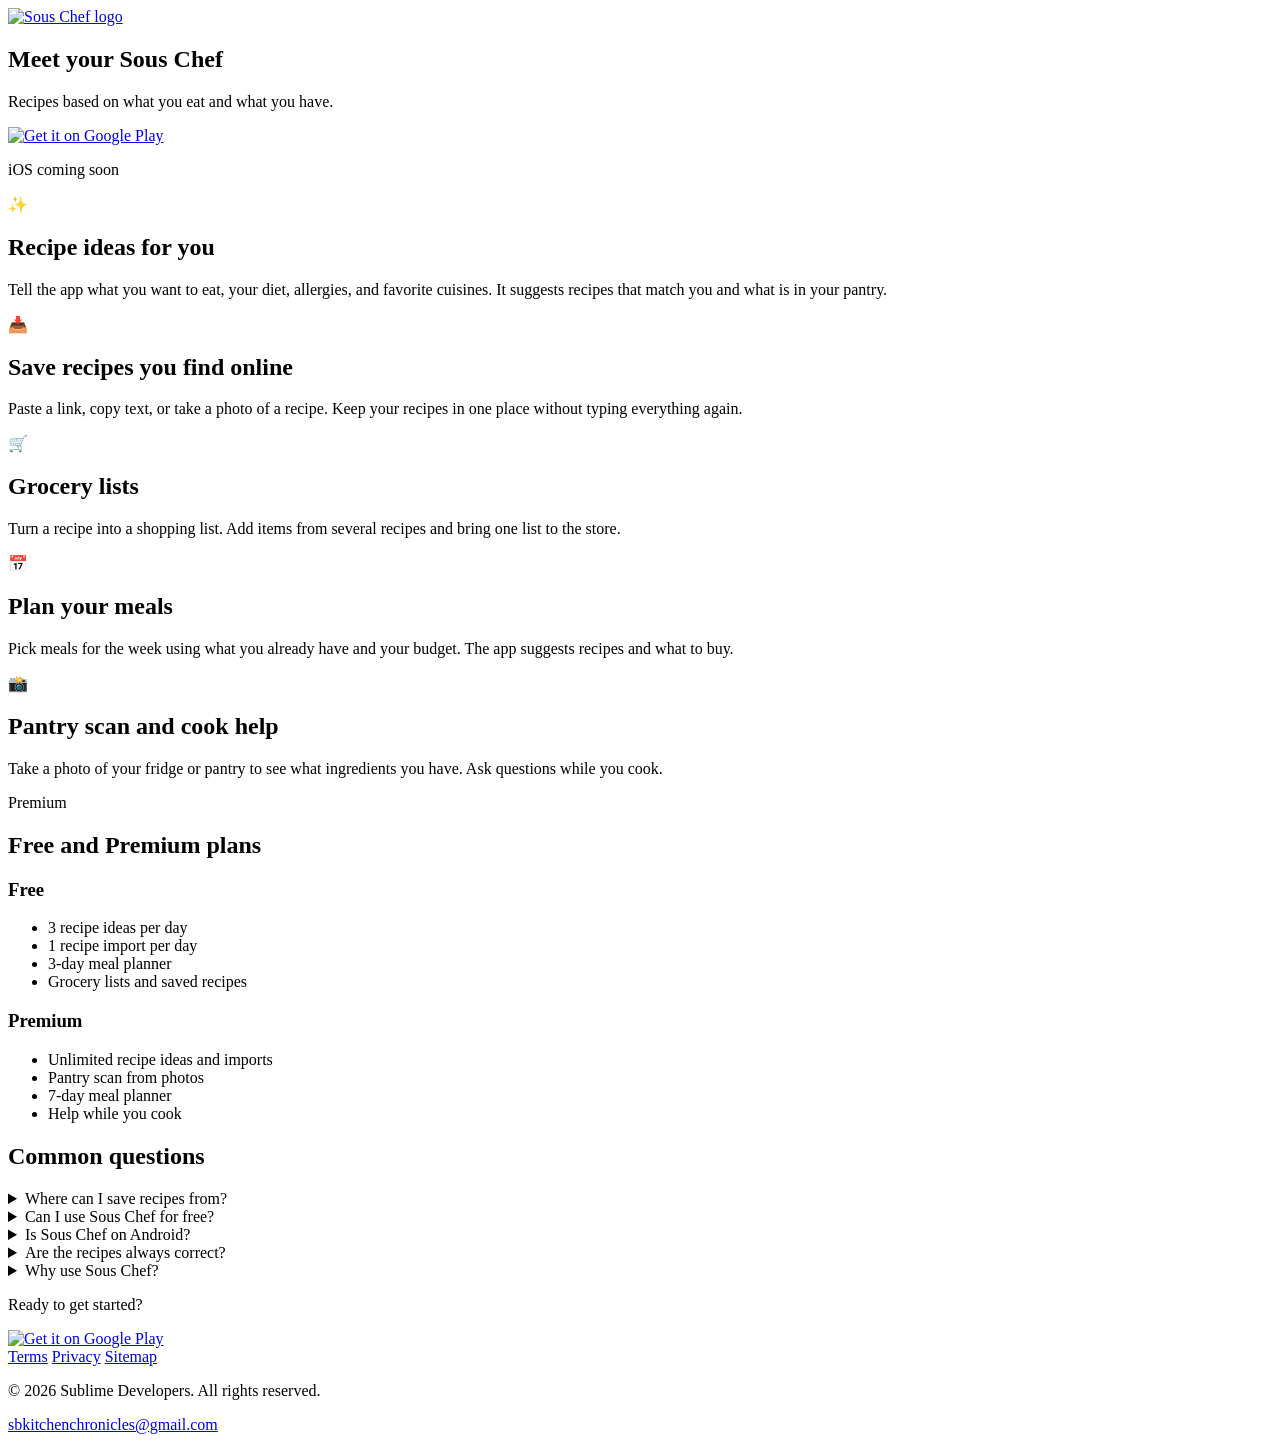
==== web/home.html @ b21ddc93 "Pantry Scan UI changes, Daily Ideas UI changes" ====
<!DOCTYPE html>
<html lang="en">
<head>
  <meta charset="utf-8" />
  <meta name="viewport" content="width=device-width, initial-scale=1" />
  <title>Sous Chef | Recipes, meal plans, and grocery lists</title>
  <meta name="description" content="Sous Chef helps you find recipes, save ones you find online, make grocery lists, and plan meals for the week based on your diet and pantry." />
  <link rel="canonical" href="https://souschefai.app/" />
  <link rel="icon" type="image/png" href="/favicon.png" />

  <!-- Open Graph -->
  <meta property="og:type" content="website" />
  <meta property="og:url" content="https://souschefai.app/" />
  <meta property="og:title" content="Sous Chef | Recipes, meal plans, and grocery lists" />
  <meta property="og:description" content="Recipes based on what you eat and what you have. Find ideas, save recipes, and make grocery lists on Android." />
  <meta property="og:image" content="https://souschefai.app/icons/Icon-512.png" />
  <meta property="og:site_name" content="Sous Chef" />

  <!-- Twitter Card -->
  <meta name="twitter:card" content="summary_large_image" />
  <meta name="twitter:title" content="Sous Chef | Recipes, meal plans, and grocery lists" />
  <meta name="twitter:description" content="Recipes based on what you eat and what you have. Find ideas, save recipes, and make grocery lists on Android." />
  <meta name="twitter:image" content="https://souschefai.app/icons/Icon-512.png" />

  <link rel="stylesheet" href="/css/site.css" />

  <!-- Google tag (gtag.js) -->
  <script async src="https://www.googletagmanager.com/gtag/js?id=AW-18306880463"></script>
  <script src="/js/gtag-config.js"></script>

  <script type="application/ld+json">
  {
    "@context": "https://schema.org",
    "@type": "SoftwareApplication",
    "name": "Sous Chef",
    "operatingSystem": "Android",
    "applicationCategory": "LifestyleApplication",
    "description": "Sous Chef helps you find recipes, save ones you find online, make grocery lists, and plan meals for the week based on your diet and pantry.",
    "url": "https://souschefai.app/",
    "downloadUrl": "https://play.google.com/store/apps/details?id=com.sunj.souschefai",
    "offers": {
      "@type": "Offer",
      "price": "0",
      "priceCurrency": "USD"
    },
    "author": {
      "@type": "Organization",
      "name": "Sublime Developers"
    }
  }
  </script>
</head>
<body class="landing-page">
  <main class="landing-main">
    <section class="hero" aria-labelledby="hero-heading">
      <a class="hero-logo" href="/" aria-label="Sous Chef home">
        <img src="/images/sous-chef-logo.png" alt="Sous Chef logo" width="500" height="500" />
      </a>
      <h1 id="hero-heading">Meet your Sous Chef</h1>
      <p class="tagline">Recipes based on what you eat and what you have.</p>
      <a class="play-badge" href="https://play.google.com/store/apps/details?id=com.sunj.souschefai" rel="noopener noreferrer" aria-label="Get Sous Chef on Google Play">
        <img src="https://play.google.com/intl/en_us/badges/static/images/badges/en_badge_web_generic.png" alt="Get it on Google Play" width="180" height="54" />
      </a>
      <p class="ios-note">iOS coming soon</p>
    </section>

    <section class="feature" aria-labelledby="feature-recipes">
      <span class="feature-icon" aria-hidden="true">✨</span>
      <h2 id="feature-recipes">Recipe ideas for you</h2>
      <p>Tell the app what you want to eat, your diet, allergies, and favorite cuisines. It suggests recipes that match you and what is in your pantry.</p>
    </section>

    <section class="feature" aria-labelledby="feature-import">
      <span class="feature-icon" aria-hidden="true">📥</span>
      <h2 id="feature-import">Save recipes you find online</h2>
      <p>Paste a link, copy text, or take a photo of a recipe. Keep your recipes in one place without typing everything again.</p>
    </section>

    <section class="feature" aria-labelledby="feature-grocery">
      <span class="feature-icon" aria-hidden="true">🛒</span>
      <h2 id="feature-grocery">Grocery lists</h2>
      <p>Turn a recipe into a shopping list. Add items from several recipes and bring one list to the store.</p>
    </section>

    <section class="feature" aria-labelledby="feature-mealplan">
      <span class="feature-icon" aria-hidden="true">📅</span>
      <h2 id="feature-mealplan">Plan your meals</h2>
      <p>Pick meals for the week using what you already have and your budget. The app suggests recipes and what to buy.</p>
    </section>

    <section class="feature feature-premium" aria-labelledby="feature-premium">
      <span class="feature-icon" aria-hidden="true">📸</span>
      <h2 id="feature-premium">Pantry scan and cook help</h2>
      <p>Take a photo of your fridge or pantry to see what ingredients you have. Ask questions while you cook.</p>
      <span class="badge">Premium</span>
    </section>

    <section class="plans" aria-labelledby="plans-heading">
      <h2 id="plans-heading">Free and Premium plans</h2>
      <div class="plan-grid">
        <div class="plan-card">
          <h3>Free</h3>
          <ul>
            <li>3 recipe ideas per day</li>
            <li>1 recipe import per day</li>
            <li>3-day meal planner</li>
            <li>Grocery lists and saved recipes</li>
          </ul>
        </div>
        <div class="plan-card premium">
          <h3>Premium</h3>
          <ul>
            <li>Unlimited recipe ideas and imports</li>
            <li>Pantry scan from photos</li>
            <li>7-day meal planner</li>
            <li>Help while you cook</li>
          </ul>
        </div>
      </div>
    </section>

    <section class="faq" aria-labelledby="faq-heading">
      <h2 id="faq-heading">Common questions</h2>

      <details>
        <summary>Where can I save recipes from?</summary>
        <p>You can save recipes from web links, pasted text, and photos of printed or handwritten recipes. Paste a URL or take a photo of a cookbook page.</p>
      </details>

      <details>
        <summary>Can I use Sous Chef for free?</summary>
        <p>Yes. The free plan gives you recipe ideas, imports, grocery lists, and a 3-day meal planner each day. Premium adds unlimited use, pantry scan, a 7-day planner, and cook help.</p>
      </details>

      <details>
        <summary>Is Sous Chef on Android?</summary>
        <p>Yes. Get it on Google Play. iOS is coming soon.</p>
      </details>

      <details>
        <summary>Are the recipes always correct?</summary>
        <p>The app uses AI to suggest recipes. Results can be wrong or incomplete. Check ingredients, amounts, and food safety yourself, especially for allergies. This is not medical or nutrition advice.</p>
      </details>

      <details>
        <summary>Why use Sous Chef?</summary>
        <p>It puts recipe ideas, saving recipes, grocery lists, meal planning, and step-by-step cooking in one app, based on how you eat and shop.</p>
      </details>
    </section>

    <section class="cta-bottom" aria-label="Download">
      <p>Ready to get started?</p>
      <a class="play-badge" href="https://play.google.com/store/apps/details?id=com.sunj.souschefai" rel="noopener noreferrer" aria-label="Get Sous Chef on Google Play">
        <img src="https://play.google.com/intl/en_us/badges/static/images/badges/en_badge_web_generic.png" alt="Get it on Google Play" width="180" height="54" />
      </a>
    </section>
  </main>

  <footer class="landing-footer">
    <nav aria-label="Site">
      <a href="/terms">Terms</a>
      <a href="/privacy">Privacy</a>
      <a href="/sitemap.xml">Sitemap</a>
    </nav>
    <p>&copy; 2026 Sublime Developers. All rights reserved.</p>
    <p><a href="mailto:sbkitchenchronicles@gmail.com">sbkitchenchronicles@gmail.com</a></p>
  </footer>
</body>
</html>
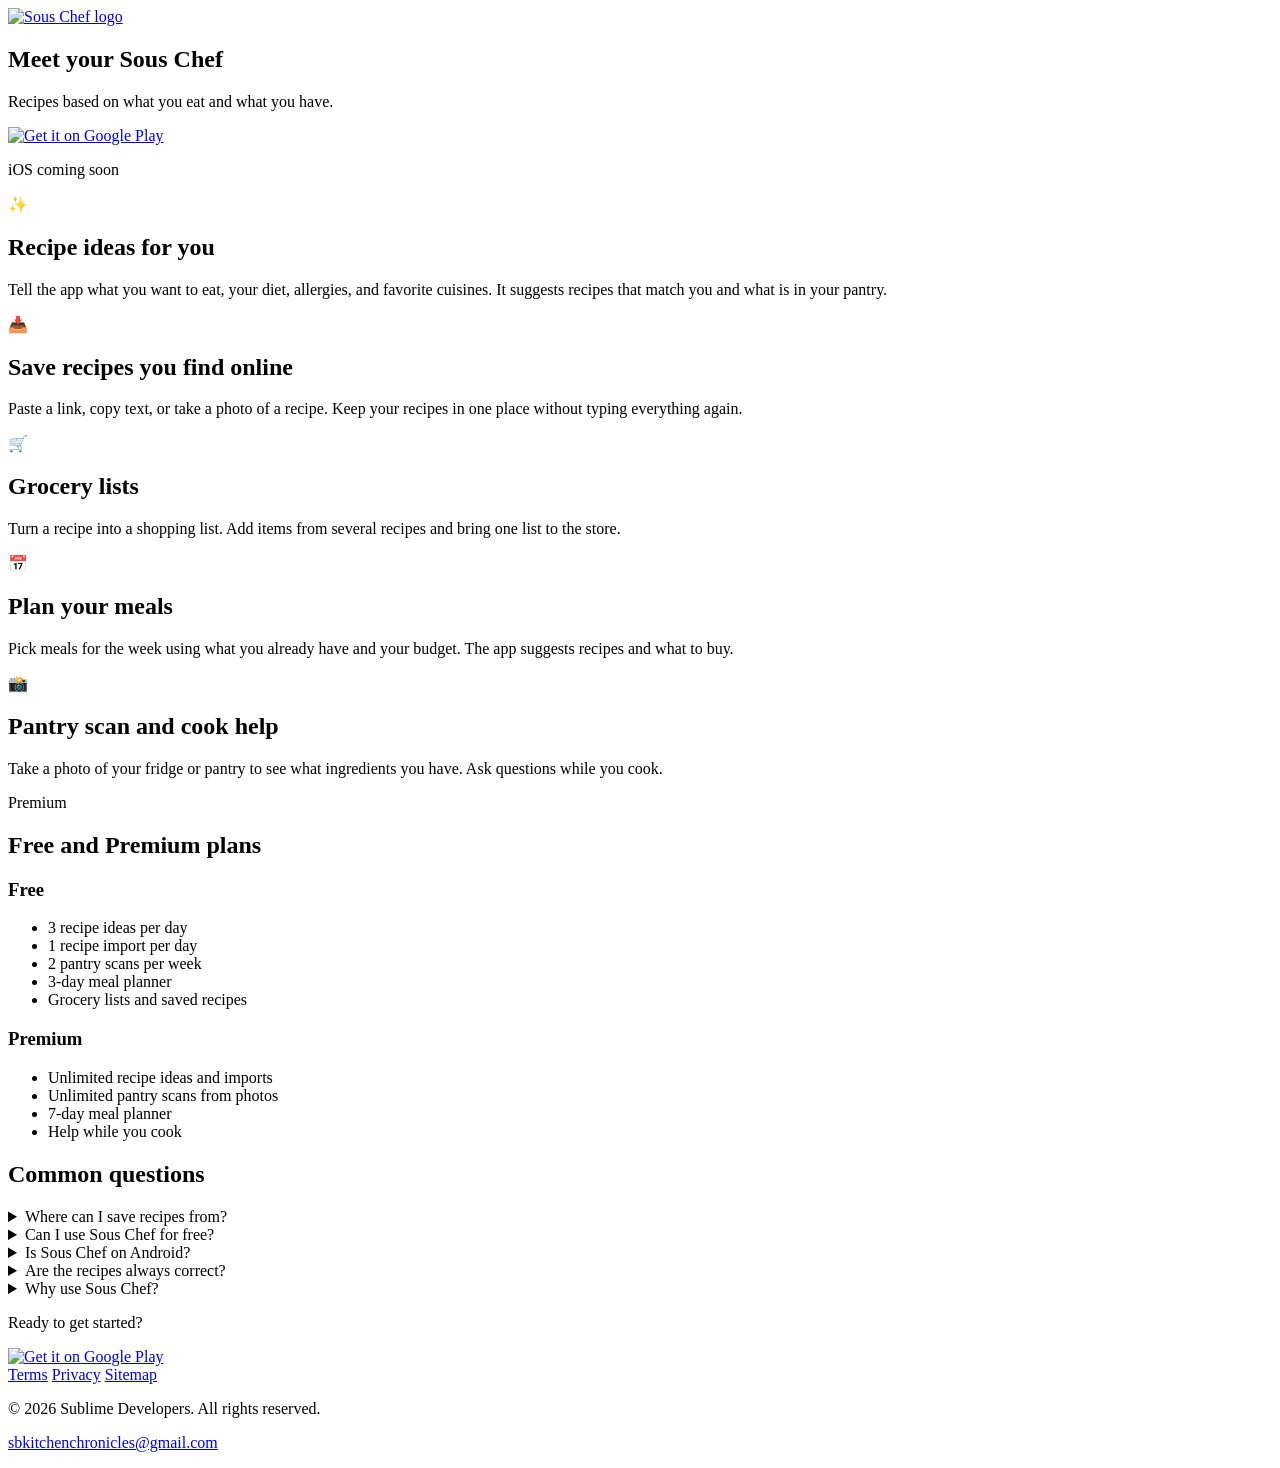
==== commit 1b8cfc5b: "Add share option for recipes, Daily ideas carousel, and Subscription analytics" ====
--- a/web/home.html
+++ b/web/home.html
@@ -103,6 +103,7 @@
           <ul>
             <li>3 recipe ideas per day</li>
             <li>1 recipe import per day</li>
+            <li>2 pantry scans per week</li>
             <li>3-day meal planner</li>
             <li>Grocery lists and saved recipes</li>
           </ul>
@@ -111,7 +112,7 @@
           <h3>Premium</h3>
           <ul>
             <li>Unlimited recipe ideas and imports</li>
-            <li>Pantry scan from photos</li>
+            <li>Unlimited pantry scans from photos</li>
             <li>7-day meal planner</li>
             <li>Help while you cook</li>
           </ul>
@@ -129,7 +130,7 @@
 
       <details>
         <summary>Can I use Sous Chef for free?</summary>
-        <p>Yes. The free plan gives you recipe ideas, imports, grocery lists, and a 3-day meal planner each day. Premium adds unlimited use, pantry scan, a 7-day planner, and cook help.</p>
+        <p>Yes. The free plan gives you recipe ideas, imports, grocery lists, 2 pantry scans per week, and a 3-day meal planner each day. Premium adds unlimited use, a 7-day planner, and cook help.</p>
       </details>
 
       <details>
